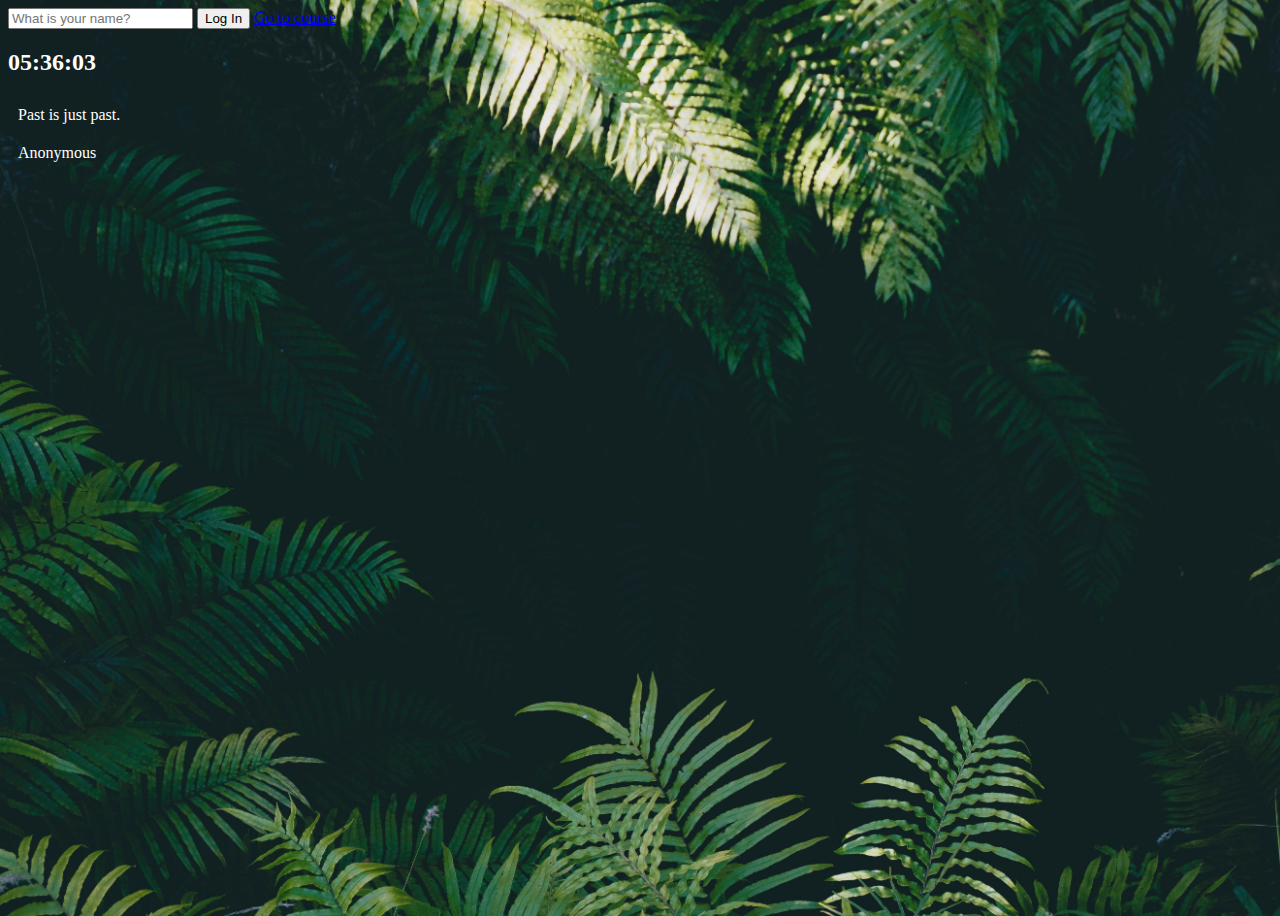
==== MOMENTUM/index.html @ 6c64e6af "220629" ====
<!DOCTYPE html>
<html lang="en">
<head>
    <meta charset="UTF-8">
    <meta http-equiv="X-UA-Compatible" content="IE=edge">
    <meta name="viewport" content="width=device-width, initial-scale=1.0">
    <link rel="stylesheet" href="css/style.css">
    <title>Momentum</title>
</head>
<body>
    
    <form id="login-form" class = "hidden">
        <input 
            required 
            maxlength="15" 
            minlength="2"
            type="text" 
            placeholder="What is your name?"" />
        <input type="submit" value="Log In"/>
        <!--button >Log In</button-->
        <a href="https://nomadcoders.co/">Go to course</a>
    </form>
    <h1 id="greeting" class="hidden">00:00:00</h1>

    <h2 id = "clock"></h2>

    <dev id = "quote">
        <span class="fade-in-box fade-out-box">_</span>
        <br>
        <span class="fade-in-box fade-out-box">_</span>
    </dev>
    <!-- <div class = "hello">
        <h1 class = "aws-font">
            Test
        </h1>
    </div> -->
    <!--wifi test code-->
    <!-- <h2 class = "wifiStatus">
        Wifi
    </h2> -->

    <script src="js/app.js"></script>
    <script src="js/clock.js"></script>
    <script src="js/quotes.js"></script>
</body>
</html>
---- MOMENTUM/css/style.css ----
body{
    /* background-color: black; */
    height: 100vh;
    background-image : url("../image/bg.jpg");
    background-size: cover;
    background-repeat : no-repeat;
}

h1{
    color : green;
    transition: color .5s ease-in-out;
}

.clicked {
    color : lightgreen;
}

.aws-font {
    font-family: 'Franklin Gothic Medium', 'Arial Narrow', Arial, sans-serif;
}

.hidden {
    display : none;
}

#clock {
    color : white;
    align-items: center;
}

.fade-in-box{
    /* transition: color .5s ease-in-out; */
    display: inline-block;
    color: white;
    padding: 10px;
    animation: fadein 2s;
    -moz-animation: fadein 2s; /* Firefox */
    -webkit-animation: fadein 2s; /* Safari and Chrome */
    -o-animation: fadein 2s; /* Opera */
}

@keyframes fadeInText {
    from {
        opacity: 0;
    }
    to {
        opacity: 1;
    }
}
@-moz-keyframes fadein { /* Firefox */
    from {
        opacity: 0;
    }
    to {
        opacity: 1;
    }
}
@-webkit-keyframes fadein { /* Safari and Chrome */
    from {
        opacity: 0;
    }
    to {
        opacity: 1;
    }
}
@-o-keyframes fadein { /* Opera */
    from {
        opacity: 0;
    }
    to {
        opacity: 1;
    }
}
.fade-out-box {
    display: inline-block;
    color: white;
    padding: 10px;
    animation: fadeout 2s;
    -moz-animation: fadeout 2s; /* Firefox */
    -webkit-animation: fadeout 2s; /* Safari and Chrome */
    -o-animation: fadeout 2s; /* Opera */
    animation-fill-mode: forwards;
}
@keyframes fadeout {
    from {
        opacity: 1;
    }
    to {
        opacity: 0;
    }
}
@-moz-keyframes fadeout { /* Firefox */
    from {
        opacity: 1;
    }
    to {
        opacity: 0;
    }
}
@-webkit-keyframes fadeout { /* Safari and Chrome */
    from {
        opacity: 1;
    }
    to {
        opacity: 0;
    }
}
@-o-keyframes fadeout { /* Opera */
    from {
        opacity: 1;
    }
    to {
        opacity: 0;
    }
}
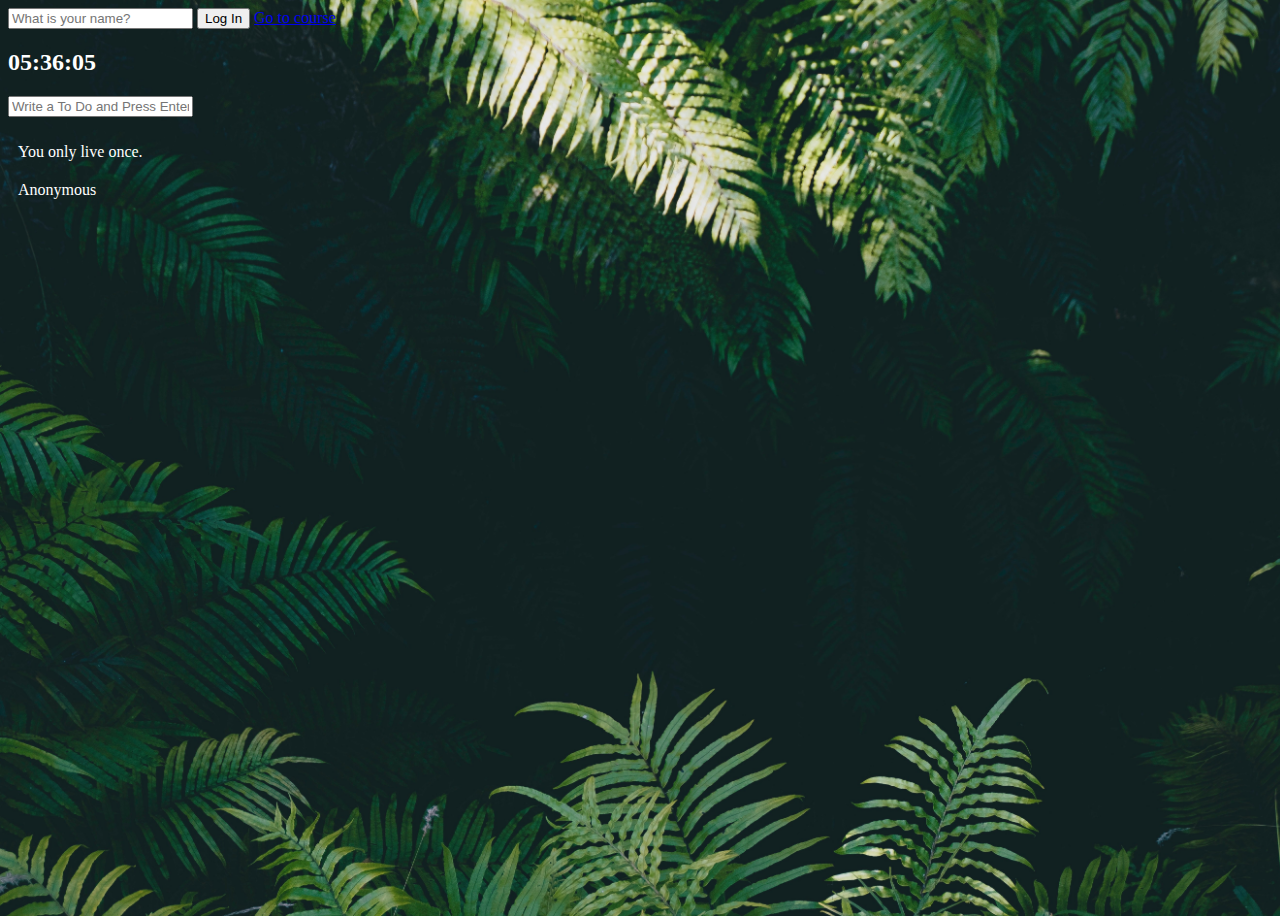
==== commit 6d543b68: "Update index.html" ====
--- a/MOMENTUM/index.html
+++ b/MOMENTUM/index.html
@@ -24,6 +24,11 @@
 
     <h2 id = "clock"></h2>
 
+    <form id ="todo-form">
+        <input type="text" placeholder="Write a To Do and Press Enter.">
+    </form>
+    <ul id="todo-list">
+    </ul>
     <dev id = "quote">
         <span class="fade-in-box fade-out-box">_</span>
         <br>
@@ -42,5 +47,7 @@
     <script src="js/app.js"></script>
     <script src="js/clock.js"></script>
     <script src="js/quotes.js"></script>
+    <script src="js/background.js"></script>
+    <script src="js/todo.js"></script>
 </body>
-</html>+</html>
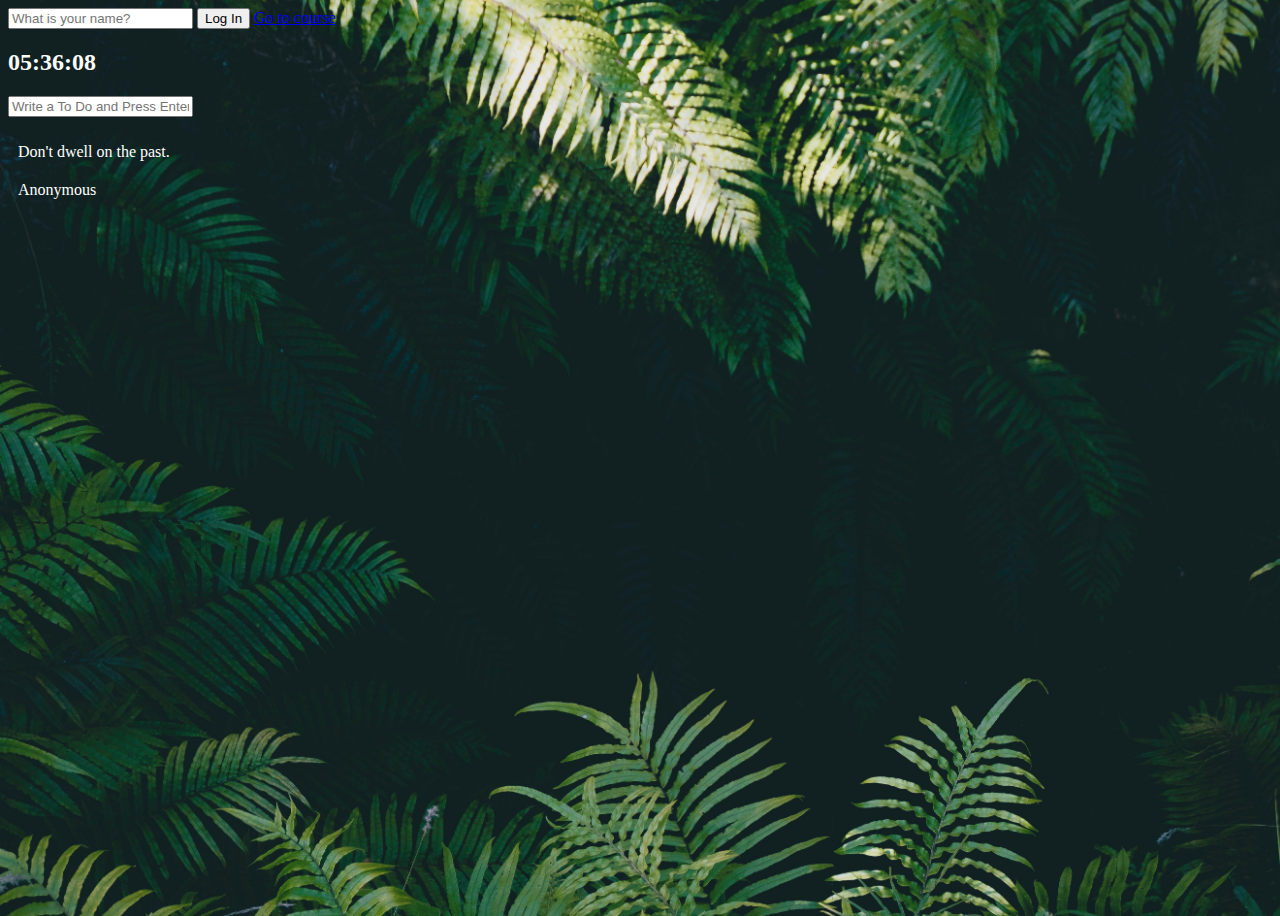
==== commit 41d8804b: "220701" ====
--- a/MOMENTUM/index.html
+++ b/MOMENTUM/index.html
@@ -1,53 +1,52 @@
-<!DOCTYPE html>
-<html lang="en">
-<head>
-    <meta charset="UTF-8">
-    <meta http-equiv="X-UA-Compatible" content="IE=edge">
-    <meta name="viewport" content="width=device-width, initial-scale=1.0">
-    <link rel="stylesheet" href="css/style.css">
-    <title>Momentum</title>
-</head>
-<body>
-    
-    <form id="login-form" class = "hidden">
-        <input 
-            required 
-            maxlength="15" 
-            minlength="2"
-            type="text" 
-            placeholder="What is your name?"" />
-        <input type="submit" value="Log In"/>
-        <!--button >Log In</button-->
-        <a href="https://nomadcoders.co/">Go to course</a>
-    </form>
-    <h1 id="greeting" class="hidden">00:00:00</h1>
-
-    <h2 id = "clock"></h2>
-
-    <form id ="todo-form">
-        <input type="text" placeholder="Write a To Do and Press Enter.">
-    </form>
-    <ul id="todo-list">
-    </ul>
-    <dev id = "quote">
-        <span class="fade-in-box fade-out-box">_</span>
-        <br>
-        <span class="fade-in-box fade-out-box">_</span>
-    </dev>
-    <!-- <div class = "hello">
-        <h1 class = "aws-font">
-            Test
-        </h1>
-    </div> -->
-    <!--wifi test code-->
-    <!-- <h2 class = "wifiStatus">
-        Wifi
-    </h2> -->
-
-    <script src="js/app.js"></script>
-    <script src="js/clock.js"></script>
-    <script src="js/quotes.js"></script>
-    <script src="js/background.js"></script>
-    <script src="js/todo.js"></script>
-</body>
-</html>
+<!DOCTYPE html>
+<html lang="en">
+<head>
+    <meta charset="UTF-8">
+    <meta http-equiv="X-UA-Compatible" content="IE=edge">
+    <meta name="viewport" content="width=device-width, initial-scale=1.0">
+    <link rel="stylesheet" href="css/style.css">
+    <title>Momentum</title>
+</head>
+<body>
+    
+    <form id="login-form" class = "hidden">
+        <input 
+            required 
+            maxlength="15" 
+            minlength="2"
+            type="text" 
+            placeholder="What is your name?" />
+        <input type="submit" value="Log In"/>
+        <!--button >Log In</button-->
+        <a href="https://nomadcoders.co/">Go to course</a>
+    </form>
+    <h1 id="greeting" class="hidden">00:00:00</h1>
+    <h2 id = "clock"></h2>
+
+    <form id ="todo-form">
+        <input type="text" placeholder="Write a To Do and Press Enter.">
+    </form>
+    <ul id="todo-list">
+    </ul>
+    <dev id = "quote">
+        <span class="fade-in-box fade-out-box">_</span>
+        <br>
+        <span class="fade-in-box fade-out-box">_</span>
+    </dev>
+    <!-- <div class = "hello">
+        <h1 class = "aws-font">
+            Test
+        </h1>
+    </div> -->
+    <!--wifi test code-->
+    <!-- <h2 class = "wifiStatus">
+        Wifi
+    </h2> -->
+
+    <script src="js/app.js"></script>
+    <script src="js/clock.js"></script>
+    <script src="js/quotes.js"></script>
+    <script src="js/background.js"></script>
+    <script src="js/todo.js"></script>
+</body>
+</html>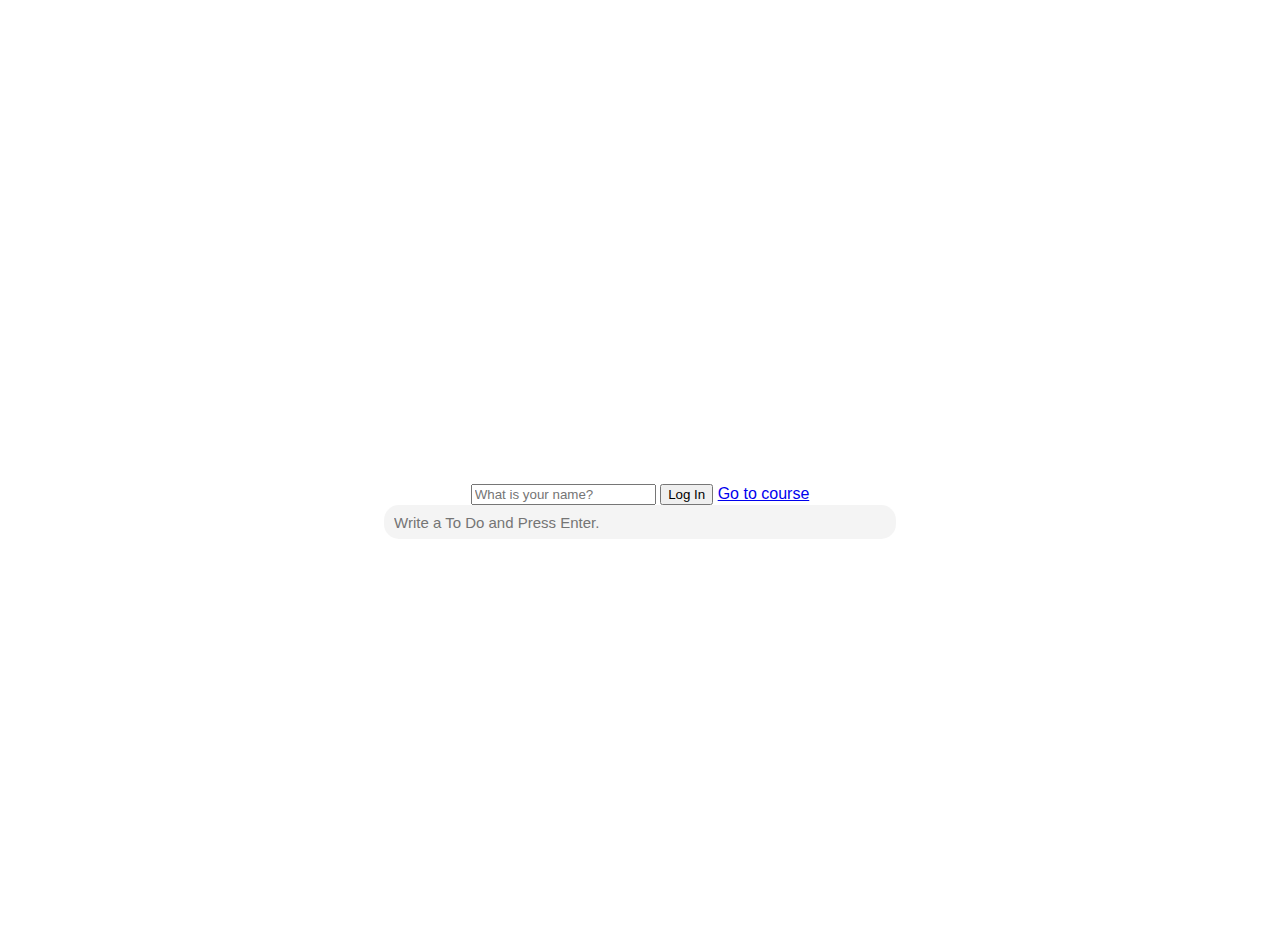
==== commit 5654bcf3: "220704" ====
--- a/MOMENTUM/index.html
+++ b/MOMENTUM/index.html
@@ -8,36 +8,44 @@
     <title>Momentum</title>
 </head>
 <body>
+    <div id="weather">
+        <img>
+        <span></span>
+        <span></span>
+        <span></span>
+    </div>
+
+    <div class = "wrapper"> 
+        
+        <h2 id = "clock"></h2>
     
-    <form id="login-form" class = "hidden">
-        <input 
-            required 
-            maxlength="15" 
-            minlength="2"
-            type="text" 
-            placeholder="What is your name?" />
-        <input type="submit" value="Log In"/>
-        <!--button >Log In</button-->
-        <a href="https://nomadcoders.co/">Go to course</a>
-    </form>
-    <h1 id="greeting" class="hidden">00:00:00</h1>
-    <h2 id = "clock"></h2>
+        <h1 id="greeting" class="hidden content">00:00:00</h1>
+        <form id="login-form" class = "hidden">
+            <input 
+                required 
+                maxlength="15" 
+                minlength="2"
+                type="text" 
+                placeholder="What is your name?" />
+            <input type="submit" value="Log In"/>
+            <!--button >Log In</button-->
+            <a href="https://nomadcoders.co/">Go to course</a>
+        </form>
+        
+        <form id ="todo-form">
+            <input class="todo-input" type="text" placeholder="Write a To Do and Press Enter.">
+        </form>
+        <ul id="todo-list"></ul>
+        
+        <dev id = "quote">
+            <span class="fade-in-box fade-out-box">_</span>
+            <br>
+            <span class="fade-in-box fade-out-box">_</span>
+        </dev>
+    </div>
+    
 
-    <form id ="todo-form">
-        <input type="text" placeholder="Write a To Do and Press Enter.">
-    </form>
-    <ul id="todo-list">
-    </ul>
-    <dev id = "quote">
-        <span class="fade-in-box fade-out-box">_</span>
-        <br>
-        <span class="fade-in-box fade-out-box">_</span>
-    </dev>
-    <!-- <div class = "hello">
-        <h1 class = "aws-font">
-            Test
-        </h1>
-    </div> -->
+    
     <!--wifi test code-->
     <!-- <h2 class = "wifiStatus">
         Wifi
@@ -48,5 +56,6 @@
     <script src="js/quotes.js"></script>
     <script src="js/background.js"></script>
     <script src="js/todo.js"></script>
+    <script src="js/weather.js"></script>
 </body>
 </html>--- a/MOMENTUM/css/style.css
+++ b/MOMENTUM/css/style.css
@@ -1,115 +1,64 @@
-body{
-    /* background-color: black; */
-    height: 100vh;
-    background-image : url("../image/bg.jpg");
-    background-size: cover;
-    background-repeat : no-repeat;
-}
-
-h1{
-    color : green;
-    transition: color .5s ease-in-out;
-}
-
-.clicked {
-    color : lightgreen;
-}
-
-.aws-font {
-    font-family: 'Franklin Gothic Medium', 'Arial Narrow', Arial, sans-serif;
-}
-
-.hidden {
-    display : none;
-}
-
-#clock {
-    color : white;
-    align-items: center;
-}
-
-.fade-in-box{
-    /* transition: color .5s ease-in-out; */
-    display: inline-block;
-    color: white;
-    padding: 10px;
-    animation: fadein 2s;
-    -moz-animation: fadein 2s; /* Firefox */
-    -webkit-animation: fadein 2s; /* Safari and Chrome */
-    -o-animation: fadein 2s; /* Opera */
-}
-
-@keyframes fadeInText {
-    from {
-        opacity: 0;
-    }
-    to {
-        opacity: 1;
-    }
-}
-@-moz-keyframes fadein { /* Firefox */
-    from {
-        opacity: 0;
-    }
-    to {
-        opacity: 1;
-    }
-}
-@-webkit-keyframes fadein { /* Safari and Chrome */
-    from {
-        opacity: 0;
-    }
-    to {
-        opacity: 1;
-    }
-}
-@-o-keyframes fadein { /* Opera */
-    from {
-        opacity: 0;
-    }
-    to {
-        opacity: 1;
-    }
-}
-.fade-out-box {
-    display: inline-block;
-    color: white;
-    padding: 10px;
-    animation: fadeout 2s;
-    -moz-animation: fadeout 2s; /* Firefox */
-    -webkit-animation: fadeout 2s; /* Safari and Chrome */
-    -o-animation: fadeout 2s; /* Opera */
-    animation-fill-mode: forwards;
-}
-@keyframes fadeout {
-    from {
-        opacity: 1;
-    }
-    to {
-        opacity: 0;
-    }
-}
-@-moz-keyframes fadeout { /* Firefox */
-    from {
-        opacity: 1;
-    }
-    to {
-        opacity: 0;
-    }
-}
-@-webkit-keyframes fadeout { /* Safari and Chrome */
-    from {
-        opacity: 1;
-    }
-    to {
-        opacity: 0;
-    }
-}
-@-o-keyframes fadeout { /* Opera */
-    from {
-        opacity: 1;
-    }
-    to {
-        opacity: 0;
-    }
+body {
+    font-family :sans-serif
+}
+
+h1 { 
+    color : white;
+    transition: color .5s ease-in-out;
+}
+
+.clicked {
+    color : lightgreen;
+    align-items: center;
+}
+
+.aws-font {
+    font-family: 'Franklin Gothic Medium', 'Arial Narrow', Arial, sans-serif;
+}
+
+.hidden {
+    display : none;
+}
+
+#clock {
+    color : white;
+    align-items: center;
+    font-size: 100px;
+    margin-block-end:0.3em;
+    margin-block-start: 0.3em;
+}
+
+.wrapper {
+    display: flex;
+    justify-content: center;
+    align-items: center;
+    min-height: 100vh;
+    flex-direction:column;
+}
+
+#quote {
+    color : white;
+}
+
+
+#weather {
+        display: flex;
+        margin-left: auto;
+        text-align: center;
+        color : white;
+        flex-direction:column;
+        justify-content: center;
+        align-items: center;
+        width: 10%;
+}
+
+.todo-input {
+    width: 500px;
+    height: 32px;
+    font-size: 15px;
+    border: 0;
+    border-radius: 15px;
+    outline: none;
+    padding-left: 10px;
+    background-color: rgb(233, 233, 233,0.5);
 }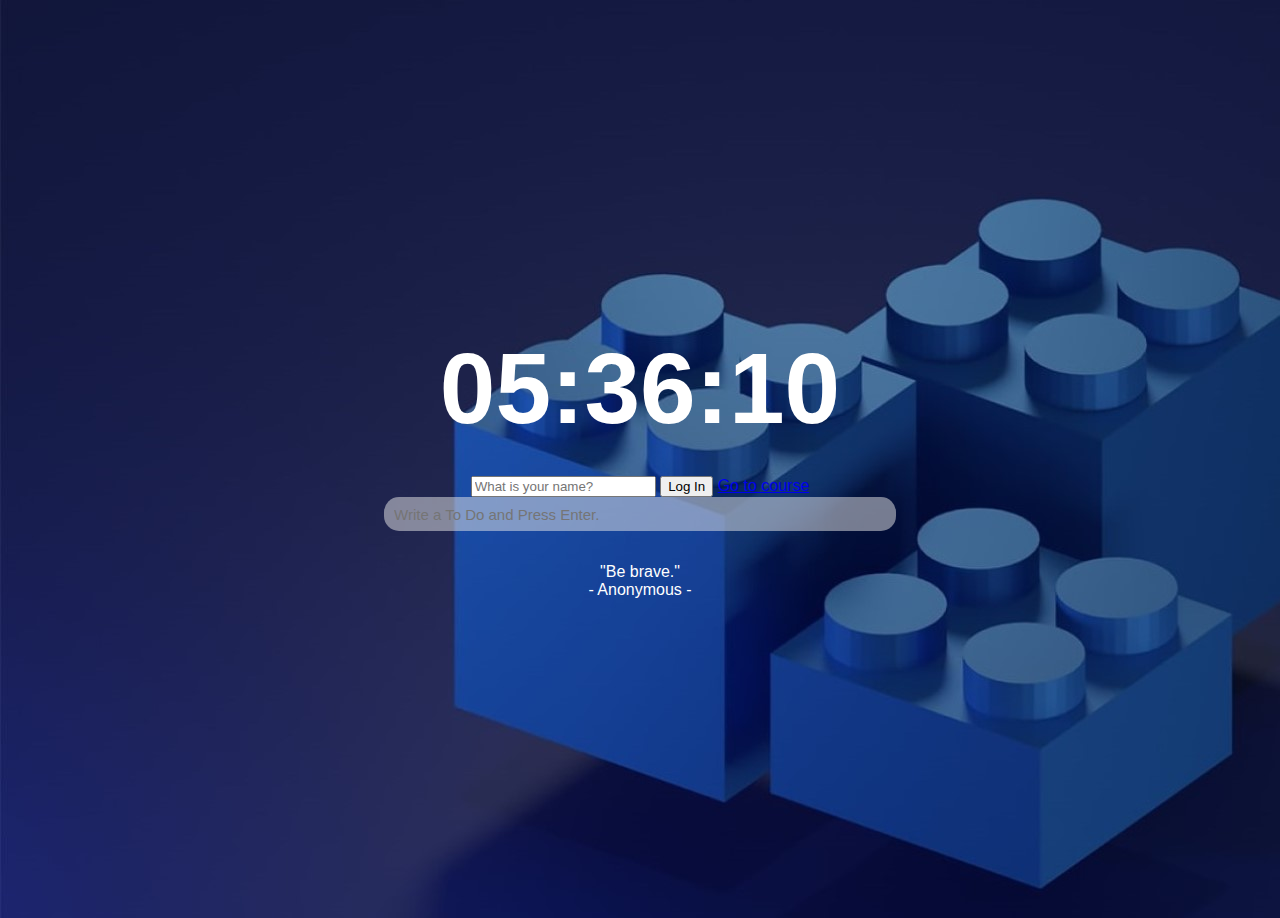
==== commit b440d971: "220704" ====
--- a/MOMENTUM/index.html
+++ b/MOMENTUM/index.html
@@ -8,40 +8,43 @@
     <title>Momentum</title>
 </head>
 <body>
-    <div id="weather">
-        <img>
-        <span></span>
-        <span></span>
-        <span></span>
-    </div>
+   
 
     <div class = "wrapper"> 
+        <div id="weather">
+            <img>
+            <span></span>
+            <span></span>
+            <span></span>
+        </div>   
         
-        <h2 id = "clock"></h2>
-    
-        <h1 id="greeting" class="hidden content">00:00:00</h1>
-        <form id="login-form" class = "hidden">
-            <input 
-                required 
-                maxlength="15" 
-                minlength="2"
-                type="text" 
-                placeholder="What is your name?" />
-            <input type="submit" value="Log In"/>
-            <!--button >Log In</button-->
-            <a href="https://nomadcoders.co/">Go to course</a>
-        </form>
+        <div class = "container">
         
-        <form id ="todo-form">
-            <input class="todo-input" type="text" placeholder="Write a To Do and Press Enter.">
-        </form>
-        <ul id="todo-list"></ul>
-        
-        <dev id = "quote">
-            <span class="fade-in-box fade-out-box">_</span>
-            <br>
-            <span class="fade-in-box fade-out-box">_</span>
-        </dev>
+            <h2 id = "clock"></h2>
+            <h1 id="greeting" class="hidden content">00:00:00</h1>
+            <form id="login-form" class = "hidden">
+                <input 
+                    required 
+                    maxlength="15" 
+                    minlength="2"
+                    type="text" 
+                    placeholder="What is your name?" />
+                <input type="submit" value="Log In"/>
+                <!--button >Log In</button-->
+                <a href="https://nomadcoders.co/">Go to course</a>
+            </form>
+            
+            <form id ="todo-form">
+                <input class="todo-input" type="text" placeholder="Write a To Do and Press Enter.">
+            </form>
+            <ul id="todo-list"></ul>
+            
+            <div id = "quote">
+                <span class="fade-in-box fade-out-box">_</span>
+                <br>
+                <span class="fade-in-box fade-out-box">_</span>
+            </div>
+        </div-->
     </div>
     
 
--- a/MOMENTUM/css/style.css
+++ b/MOMENTUM/css/style.css
@@ -1,5 +1,6 @@
 body {
-    font-family :sans-serif
+    font-family :sans-serif;
+    margin : 0
 }
 
 h1 { 
@@ -28,7 +29,7 @@
     margin-block-start: 0.3em;
 }
 
-.wrapper {
+.container {
     display: flex;
     justify-content: center;
     align-items: center;
@@ -38,18 +39,23 @@
 
 #quote {
     color : white;
+    justify-content: center;
+    text-align: center
 }
 
 
 #weather {
         display: flex;
-        margin-left: auto;
+        margin-top: 10px;
+        margin-left: 90%;
         text-align: center;
         color : white;
         flex-direction:column;
-        justify-content: center;
+        justify-content:center;
         align-items: center;
         width: 10%;
+        float: right;
+        position: fixed;
 }
 
 .todo-input {
@@ -61,4 +67,11 @@
     outline: none;
     padding-left: 10px;
     background-color: rgb(233, 233, 233,0.5);
-}+}
+
+#todo-list {
+    padding-left: 0px;
+}
+
+
+
